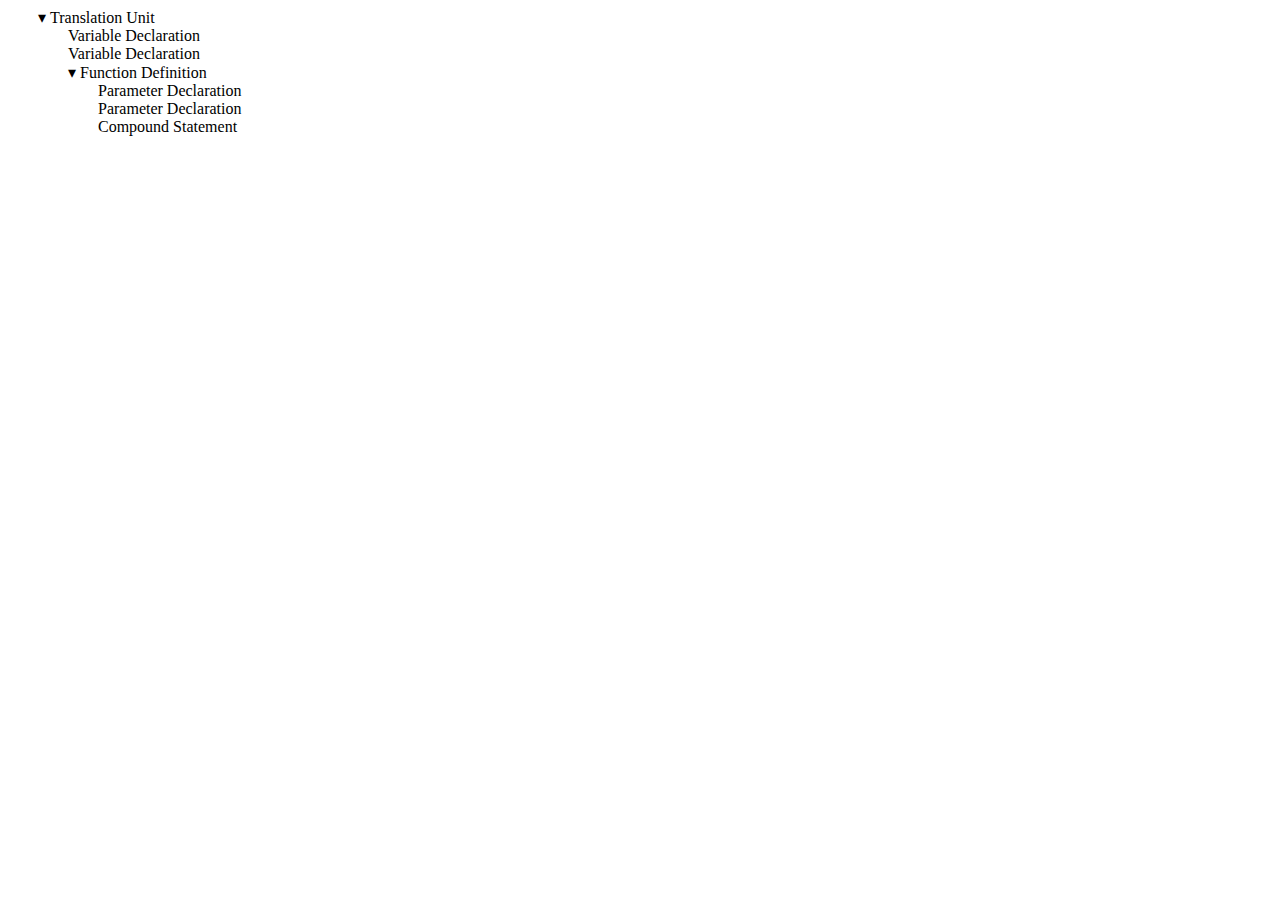
==== index2.html @ bb47036e "5" ====
<html>
	<head>
		<meta charset="utf-8" />
		<title></title>
		<style>
			.tree-node {
				padding-left: 30px;
			}

			.arrow::after {
				content: "\25be";
			}

			.arrow.visible::after {
				content: "\25b8";
			}

			.arrow, .label {
				display: inline;
			}
		</style>
	</head>
	<body>
		<div class="tree-node">
			<div class="self">
				<div class="arrow"></div>
				<div class="label">Translation Unit</div>
			</div>
			<div class="children">
				<div class="tree-node">
					<div class="self">
						<div class="label">Variable Declaration</div>
					</div>
				</div>

				<div class="tree-node">
					<div class="self">
						<div class="label">Variable Declaration</div>
					</div>
				</div>

				<div class="tree-node">
					<div class="self">
						<div class="arrow"></div>
						<div class="label">Function Definition</div>
					</div>
					<div class="children">
						<div class="tree-node">
							<div class="self">
								<div class="label">Parameter Declaration</div>
							</div>
						</div>

						<div class="tree-node">
							<div class="self">
								<div class="label">Parameter Declaration</div>
							</div>
						</div>

						<div class="tree-node">
							<div class="self">
								<div class="label">Compound Statement</div>
							</div>
						</div>
					</div>
				</div>
			</div>
		</div>

		<script>
			let elements = document.querySelectorAll(".tree-node .self .label");
			let elementsArray = Array.prototype.slice.call(elements);

			elementsArray.forEach(function(elem) {
			  elem.addEventListener("click", function(){
					let selfNode = this.parentNode;
					let treeNode = selfNode.parentNode;
					let childrenNode = treeNode.querySelector(".children");

					if (childrenNode) {
						toggleElementVisibility(childrenNode);

						let arrowNode = selfNode.querySelector(".arrow");

						if (arrowNode)
							arrowNode.classList.toggle("visible");
					}
			  });
			});

			function toggleElementVisibility(node) {
				node.style.display =
					node.style.display === "none" ? "block" : "none";
			}
		</script>
	</body>
</html>
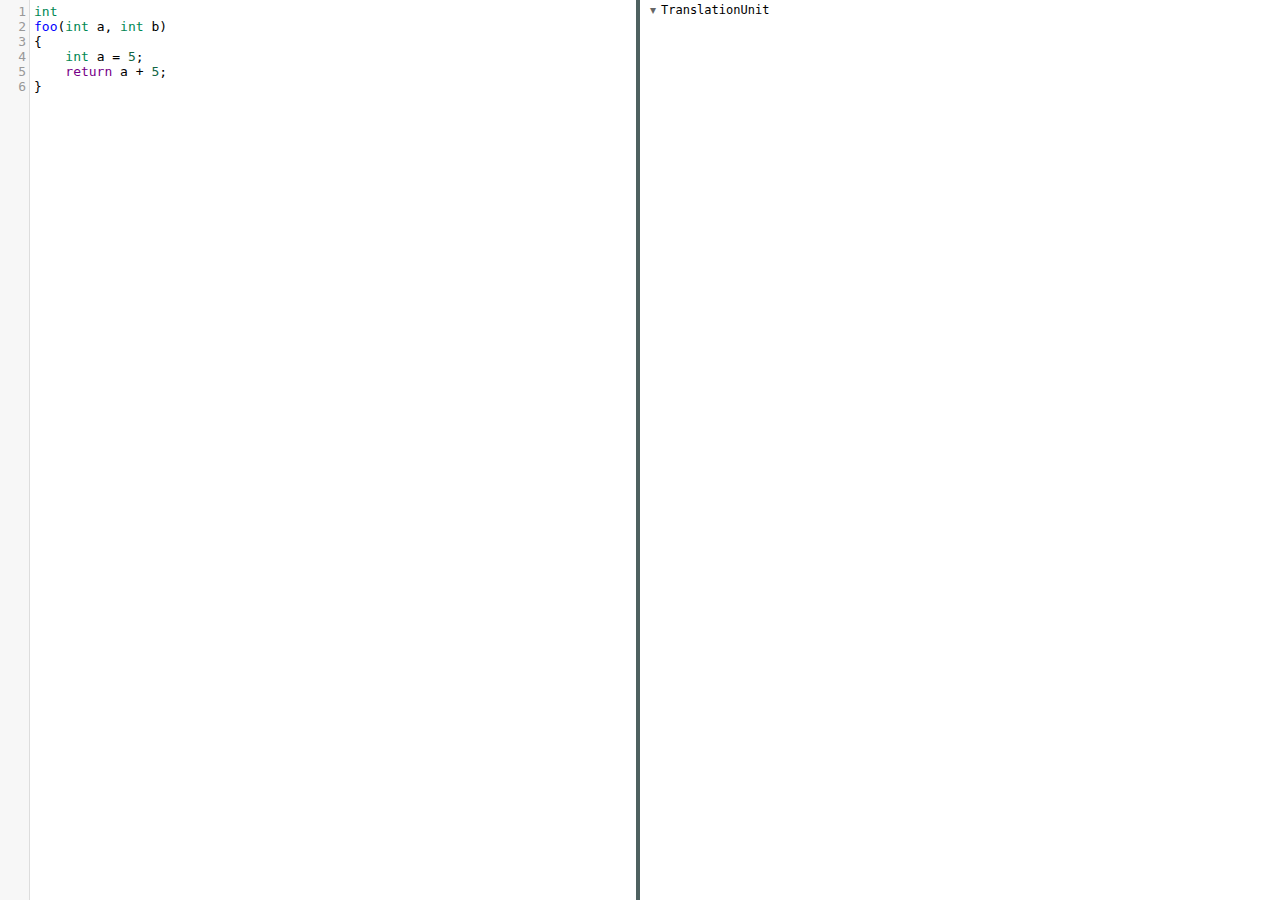
==== commit 57efb211: "1" ====
--- a/index2.html
+++ b/index2.html
@@ -1,14 +1,33 @@
+<!Doctype html>
 <html>
 	<head>
 		<meta charset="utf-8" />
 		<title></title>
 		<style>
 			.tree-node {
-				padding-left: 30px;
+				padding-left: 10px;
+			}
+
+			.label {
+				font: 12px "monospace";
+			}
+
+			.label:hover {
+				cursor: pointer;
+			}
+			
+			.arrow {
+				margin-right: 5px;
+				font-size: 75%;
+			}
+
+			.arrow:hover {
+				cursor: pointer;
 			}
 
 			.arrow::after {
 				content: "\25be";
+				color: #666;
 			}
 
 			.arrow.visible::after {
@@ -18,80 +37,90 @@
 			.arrow, .label {
 				display: inline;
 			}
+
+			#code-editor {
+				width: 200px;
+				height: 100%;
+				box-sizing: border-box;
+			}
+
+			.CodeMirror {
+				height: 100% !important;
+			}
+
+			html {
+				width: 100%;
+				height: 100%;
+				padding: 0;
+				margin: 0;
+			}
+
+			body {
+				display: flex;
+				width: 100%;
+				height: 100%;
+				padding: 0;
+				margin: 0;
+			}
+			#main {
+			height: 100%;
+			width: 100%;
+				padding: 0;
+				margin: 0;
+
+			}
 		</style>
+<style>
+#cst-container {
+	width: 400px;
+	overflow: scroll !important;
+}
+			.start-row-info, .end-row-info {
+				display: none;
+			}
+			.editor-highlight {
+				background: rgba(200, 200, 70, 0.5);
+			}
+</style>
+
+<link rel="stylesheet" type="text/css" href="resizable-style.css">
+		<script src="resizable.js"></script>
+
+<script src="lib/codemirror.js"></script>
+<script src="keymap/vim.js"></script>
+<link rel="stylesheet" href="lib/codemirror.css">
+<script src="mode/clike/clike.js"></script>
+<script defer src="https://ajax.googleapis.com/ajax/libs/jquery/3.6.0/jquery.min.js"></script>
+		<script defer src="script.js"></script>
 	</head>
 	<body>
-		<div class="tree-node">
-			<div class="self">
-				<div class="arrow"></div>
-				<div class="label">Translation Unit</div>
-			</div>
-			<div class="children">
-				<div class="tree-node">
-					<div class="self">
-						<div class="label">Variable Declaration</div>
-					</div>
-				</div>
+		<div id="main">
+			<div id="code-editor" class="resizable-left"></div>
+			<div id="cst-container" class="resizable-right"></div>
+		</div>
+	</body>
 
-				<div class="tree-node">
-					<div class="self">
-						<div class="label">Variable Declaration</div>
-					</div>
-				</div>
+	<script>
 
-				<div class="tree-node">
-					<div class="self">
-						<div class="arrow"></div>
-						<div class="label">Function Definition</div>
-					</div>
-					<div class="children">
-						<div class="tree-node">
-							<div class="self">
-								<div class="label">Parameter Declaration</div>
-							</div>
-						</div>
+		document.addEventListener("DOMContentLoaded", () => {
+			document.getElementById("main").style.width = window.innerWidth + "px";
+			document.getElementById("main").style.height = window.innerHeight + "px";
+			var sizes = {
+				"code-editor" : 0.5,
+				"cst-container" : 0.75
+			};
 
-						<div class="tree-node">
-							<div class="self">
-								<div class="label">Parameter Declaration</div>
-							</div>
-						</div>
+			//let resizerThickness = 10;
+			//Resizable.initialise("main", sizes, resizerThickness);
+			Resizable.initialise("main", {});
 
-						<div class="tree-node">
-							<div class="self">
-								<div class="label">Compound Statement</div>
-							</div>
-						</div>
-					</div>
-				</div>
-			</div>
-		</div>
+		});
 
-		<script>
-			let elements = document.querySelectorAll(".tree-node .self .label");
-			let elementsArray = Array.prototype.slice.call(elements);
-
-			elementsArray.forEach(function(elem) {
-			  elem.addEventListener("click", function(){
-					let selfNode = this.parentNode;
-					let treeNode = selfNode.parentNode;
-					let childrenNode = treeNode.querySelector(".children");
-
-					if (childrenNode) {
-						toggleElementVisibility(childrenNode);
-
-						let arrowNode = selfNode.querySelector(".arrow");
-
-						if (arrowNode)
-							arrowNode.classList.toggle("visible");
-					}
-			  });
-			});
-
-			function toggleElementVisibility(node) {
-				node.style.display =
-					node.style.display === "none" ? "block" : "none";
-			}
-		</script>
-	</body>
+		window.addEventListener("resize", () => {
+			Resizable.activeContentWindows[0].changeSize(window.innerWidth, window.innerHeight);
+			Resizable.activeContentWindows[0].childrenResize();
+		});
+		
+		
+	</script>
 </html>
--- a/resizable-style.css
+++ b/resizable-style.css
@@ -0,0 +1,24 @@
+* {
+  padding: 0;
+  margin: 0;
+  top: 0;
+  left: 0;
+}
+
+.contentWindow{
+  position: absolute;
+}
+
+.resizer{
+  position: absolute;
+  z-index: 100;
+  background-color: #4E6160;
+}
+
+.verticalResizer{
+  cursor: ns-resize;
+}
+
+.horizontalResizer{
+  cursor: ew-resize;
+}
--- a/lib/codemirror.css
+++ b/lib/codemirror.css
@@ -0,0 +1,344 @@
+/* BASICS */
+
+.CodeMirror {
+  /* Set height, width, borders, and global font properties here */
+  font-family: monospace;
+  height: 300px;
+  color: black;
+  direction: ltr;
+}
+
+/* PADDING */
+
+.CodeMirror-lines {
+  padding: 4px 0; /* Vertical padding around content */
+}
+.CodeMirror pre.CodeMirror-line,
+.CodeMirror pre.CodeMirror-line-like {
+  padding: 0 4px; /* Horizontal padding of content */
+}
+
+.CodeMirror-scrollbar-filler, .CodeMirror-gutter-filler {
+  background-color: white; /* The little square between H and V scrollbars */
+}
+
+/* GUTTER */
+
+.CodeMirror-gutters {
+  border-right: 1px solid #ddd;
+  background-color: #f7f7f7;
+  white-space: nowrap;
+}
+.CodeMirror-linenumbers {}
+.CodeMirror-linenumber {
+  padding: 0 3px 0 5px;
+  min-width: 20px;
+  text-align: right;
+  color: #999;
+  white-space: nowrap;
+}
+
+.CodeMirror-guttermarker { color: black; }
+.CodeMirror-guttermarker-subtle { color: #999; }
+
+/* CURSOR */
+
+.CodeMirror-cursor {
+  border-left: 1px solid black;
+  border-right: none;
+  width: 0;
+}
+/* Shown when moving in bi-directional text */
+.CodeMirror div.CodeMirror-secondarycursor {
+  border-left: 1px solid silver;
+}
+.cm-fat-cursor .CodeMirror-cursor {
+  width: auto;
+  border: 0 !important;
+  background: #7e7;
+}
+.cm-fat-cursor div.CodeMirror-cursors {
+  z-index: 1;
+}
+.cm-fat-cursor .CodeMirror-line::selection,
+.cm-fat-cursor .CodeMirror-line > span::selection, 
+.cm-fat-cursor .CodeMirror-line > span > span::selection { background: transparent; }
+.cm-fat-cursor .CodeMirror-line::-moz-selection,
+.cm-fat-cursor .CodeMirror-line > span::-moz-selection,
+.cm-fat-cursor .CodeMirror-line > span > span::-moz-selection { background: transparent; }
+.cm-fat-cursor { caret-color: transparent; }
+@-moz-keyframes blink {
+  0% {}
+  50% { background-color: transparent; }
+  100% {}
+}
+@-webkit-keyframes blink {
+  0% {}
+  50% { background-color: transparent; }
+  100% {}
+}
+@keyframes blink {
+  0% {}
+  50% { background-color: transparent; }
+  100% {}
+}
+
+/* Can style cursor different in overwrite (non-insert) mode */
+.CodeMirror-overwrite .CodeMirror-cursor {}
+
+.cm-tab { display: inline-block; text-decoration: inherit; }
+
+.CodeMirror-rulers {
+  position: absolute;
+  left: 0; right: 0; top: -50px; bottom: 0;
+  overflow: hidden;
+}
+.CodeMirror-ruler {
+  border-left: 1px solid #ccc;
+  top: 0; bottom: 0;
+  position: absolute;
+}
+
+/* DEFAULT THEME */
+
+.cm-s-default .cm-header {color: blue;}
+.cm-s-default .cm-quote {color: #090;}
+.cm-negative {color: #d44;}
+.cm-positive {color: #292;}
+.cm-header, .cm-strong {font-weight: bold;}
+.cm-em {font-style: italic;}
+.cm-link {text-decoration: underline;}
+.cm-strikethrough {text-decoration: line-through;}
+
+.cm-s-default .cm-keyword {color: #708;}
+.cm-s-default .cm-atom {color: #219;}
+.cm-s-default .cm-number {color: #164;}
+.cm-s-default .cm-def {color: #00f;}
+.cm-s-default .cm-variable,
+.cm-s-default .cm-punctuation,
+.cm-s-default .cm-property,
+.cm-s-default .cm-operator {}
+.cm-s-default .cm-variable-2 {color: #05a;}
+.cm-s-default .cm-variable-3, .cm-s-default .cm-type {color: #085;}
+.cm-s-default .cm-comment {color: #a50;}
+.cm-s-default .cm-string {color: #a11;}
+.cm-s-default .cm-string-2 {color: #f50;}
+.cm-s-default .cm-meta {color: #555;}
+.cm-s-default .cm-qualifier {color: #555;}
+.cm-s-default .cm-builtin {color: #30a;}
+.cm-s-default .cm-bracket {color: #997;}
+.cm-s-default .cm-tag {color: #170;}
+.cm-s-default .cm-attribute {color: #00c;}
+.cm-s-default .cm-hr {color: #999;}
+.cm-s-default .cm-link {color: #00c;}
+
+.cm-s-default .cm-error {color: #f00;}
+.cm-invalidchar {color: #f00;}
+
+.CodeMirror-composing { border-bottom: 2px solid; }
+
+/* Default styles for common addons */
+
+div.CodeMirror span.CodeMirror-matchingbracket {color: #0b0;}
+div.CodeMirror span.CodeMirror-nonmatchingbracket {color: #a22;}
+.CodeMirror-matchingtag { background: rgba(255, 150, 0, .3); }
+.CodeMirror-activeline-background {background: #e8f2ff;}
+
+/* STOP */
+
+/* The rest of this file contains styles related to the mechanics of
+   the editor. You probably shouldn't touch them. */
+
+.CodeMirror {
+  position: relative;
+  overflow: hidden;
+  background: white;
+}
+
+.CodeMirror-scroll {
+  overflow: scroll !important; /* Things will break if this is overridden */
+  /* 50px is the magic margin used to hide the element's real scrollbars */
+  /* See overflow: hidden in .CodeMirror */
+  margin-bottom: -50px; margin-right: -50px;
+  padding-bottom: 50px;
+  height: 100%;
+  outline: none; /* Prevent dragging from highlighting the element */
+  position: relative;
+  z-index: 0;
+}
+.CodeMirror-sizer {
+  position: relative;
+  border-right: 50px solid transparent;
+}
+
+/* The fake, visible scrollbars. Used to force redraw during scrolling
+   before actual scrolling happens, thus preventing shaking and
+   flickering artifacts. */
+.CodeMirror-vscrollbar, .CodeMirror-hscrollbar, .CodeMirror-scrollbar-filler, .CodeMirror-gutter-filler {
+  position: absolute;
+  z-index: 6;
+  display: none;
+  outline: none;
+}
+.CodeMirror-vscrollbar {
+  right: 0; top: 0;
+  overflow-x: hidden;
+  overflow-y: scroll;
+}
+.CodeMirror-hscrollbar {
+  bottom: 0; left: 0;
+  overflow-y: hidden;
+  overflow-x: scroll;
+}
+.CodeMirror-scrollbar-filler {
+  right: 0; bottom: 0;
+}
+.CodeMirror-gutter-filler {
+  left: 0; bottom: 0;
+}
+
+.CodeMirror-gutters {
+  position: absolute; left: 0; top: 0;
+  min-height: 100%;
+  z-index: 3;
+}
+.CodeMirror-gutter {
+  white-space: normal;
+  height: 100%;
+  display: inline-block;
+  vertical-align: top;
+  margin-bottom: -50px;
+}
+.CodeMirror-gutter-wrapper {
+  position: absolute;
+  z-index: 4;
+  background: none !important;
+  border: none !important;
+}
+.CodeMirror-gutter-background {
+  position: absolute;
+  top: 0; bottom: 0;
+  z-index: 4;
+}
+.CodeMirror-gutter-elt {
+  position: absolute;
+  cursor: default;
+  z-index: 4;
+}
+.CodeMirror-gutter-wrapper ::selection { background-color: transparent }
+.CodeMirror-gutter-wrapper ::-moz-selection { background-color: transparent }
+
+.CodeMirror-lines {
+  cursor: text;
+  min-height: 1px; /* prevents collapsing before first draw */
+}
+.CodeMirror pre.CodeMirror-line,
+.CodeMirror pre.CodeMirror-line-like {
+  /* Reset some styles that the rest of the page might have set */
+  -moz-border-radius: 0; -webkit-border-radius: 0; border-radius: 0;
+  border-width: 0;
+  background: transparent;
+  font-family: inherit;
+  font-size: inherit;
+  margin: 0;
+  white-space: pre;
+  word-wrap: normal;
+  line-height: inherit;
+  color: inherit;
+  z-index: 2;
+  position: relative;
+  overflow: visible;
+  -webkit-tap-highlight-color: transparent;
+  -webkit-font-variant-ligatures: contextual;
+  font-variant-ligatures: contextual;
+}
+.CodeMirror-wrap pre.CodeMirror-line,
+.CodeMirror-wrap pre.CodeMirror-line-like {
+  word-wrap: break-word;
+  white-space: pre-wrap;
+  word-break: normal;
+}
+
+.CodeMirror-linebackground {
+  position: absolute;
+  left: 0; right: 0; top: 0; bottom: 0;
+  z-index: 0;
+}
+
+.CodeMirror-linewidget {
+  position: relative;
+  z-index: 2;
+  padding: 0.1px; /* Force widget margins to stay inside of the container */
+}
+
+.CodeMirror-widget {}
+
+.CodeMirror-rtl pre { direction: rtl; }
+
+.CodeMirror-code {
+  outline: none;
+}
+
+/* Force content-box sizing for the elements where we expect it */
+.CodeMirror-scroll,
+.CodeMirror-sizer,
+.CodeMirror-gutter,
+.CodeMirror-gutters,
+.CodeMirror-linenumber {
+  -moz-box-sizing: content-box;
+  box-sizing: content-box;
+}
+
+.CodeMirror-measure {
+  position: absolute;
+  width: 100%;
+  height: 0;
+  overflow: hidden;
+  visibility: hidden;
+}
+
+.CodeMirror-cursor {
+  position: absolute;
+  pointer-events: none;
+}
+.CodeMirror-measure pre { position: static; }
+
+div.CodeMirror-cursors {
+  visibility: hidden;
+  position: relative;
+  z-index: 3;
+}
+div.CodeMirror-dragcursors {
+  visibility: visible;
+}
+
+.CodeMirror-focused div.CodeMirror-cursors {
+  visibility: visible;
+}
+
+.CodeMirror-selected { background: #d9d9d9; }
+.CodeMirror-focused .CodeMirror-selected { background: #d7d4f0; }
+.CodeMirror-crosshair { cursor: crosshair; }
+.CodeMirror-line::selection, .CodeMirror-line > span::selection, .CodeMirror-line > span > span::selection { background: #d7d4f0; }
+.CodeMirror-line::-moz-selection, .CodeMirror-line > span::-moz-selection, .CodeMirror-line > span > span::-moz-selection { background: #d7d4f0; }
+
+.cm-searching {
+  background-color: #ffa;
+  background-color: rgba(255, 255, 0, .4);
+}
+
+/* Used to force a border model for a node */
+.cm-force-border { padding-right: .1px; }
+
+@media print {
+  /* Hide the cursor when printing */
+  .CodeMirror div.CodeMirror-cursors {
+    visibility: hidden;
+  }
+}
+
+/* See issue #2901 */
+.cm-tab-wrap-hack:after { content: ''; }
+
+/* Help users use markselection to safely style text background */
+span.CodeMirror-selectedtext { background: none; }
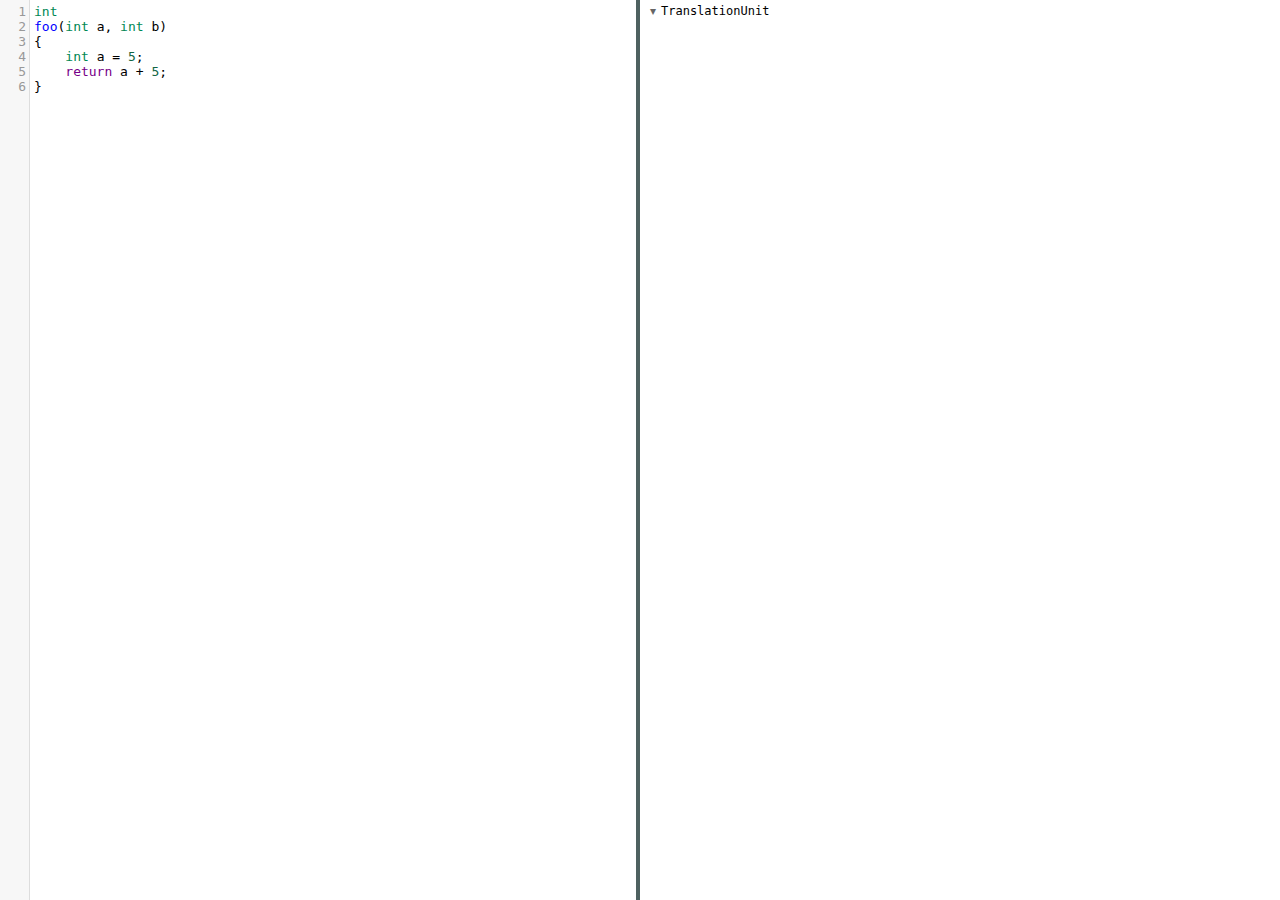
==== commit 06e8188a: "3" ====
--- a/index2.html
+++ b/index2.html
@@ -6,10 +6,17 @@
 		<style>
 			.tree-node {
 				padding-left: 10px;
+				width: 100%;
+			}
+
+			.self {
+				width: 100%;
+				display: flex;
 			}
 
 			.label {
 				font: 12px "monospace";
+				width: 100%;
 			}
 
 			.label:hover {
@@ -53,6 +60,7 @@
 				height: 100%;
 				padding: 0;
 				margin: 0;
+				overflow: hidden;
 			}
 
 			body {
@@ -61,25 +69,41 @@
 				height: 100%;
 				padding: 0;
 				margin: 0;
+				overflow: hidden;
 			}
 			#main {
-			height: 100%;
-			width: 100%;
+			height: 400px;
+			width: 400px;
 				padding: 0;
 				margin: 0;
 
+				overflow: hidden;
 			}
 		</style>
 <style>
 #cst-container {
 	width: 400px;
-	overflow: scroll !important;
+	overflow-y: scroll !important;
+	overflow-x: hidden;
+	padding-top: 4px;
 }
-			.start-row-info, .end-row-info {
+			.start-row-info, .end-row-info,
+			.start-col-info, .end-col-info {
 				display: none;
 			}
 			.editor-highlight {
 				background: rgba(200, 200, 70, 0.5);
+			}
+
+			.cst_high {
+				background: rgba(200, 200, 70, 0.5);
+				width: 100%;
+				overflow-x: hidden;
+				box-sizing: border-box;
+			}
+
+			.cst_high:hover {
+				cursor: pointer;
 			}
 </style>
 
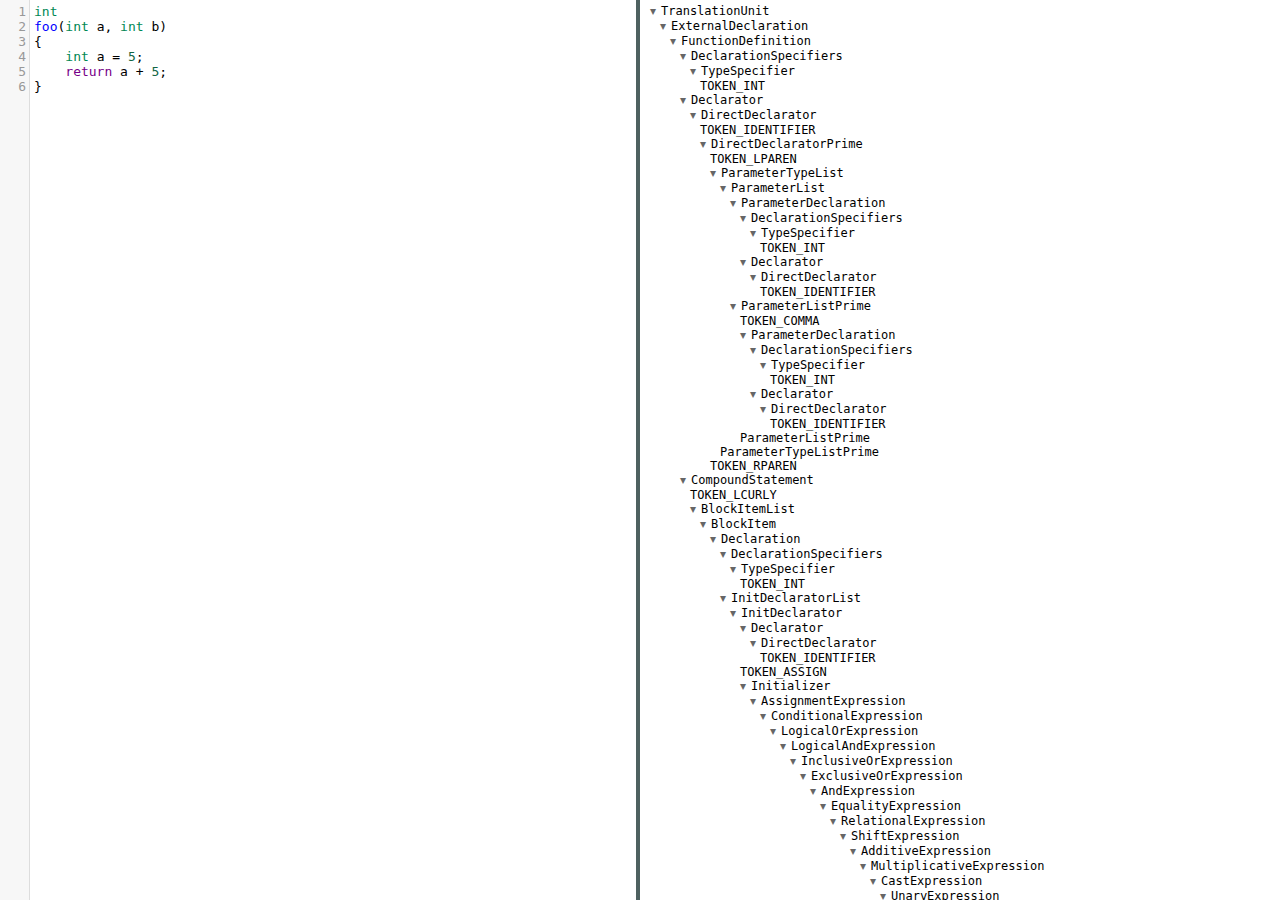
==== commit 33f47022: "serv" ====
--- a/index2.html
+++ b/index2.html
@@ -87,6 +87,10 @@
 	overflow-x: hidden;
 	padding-top: 4px;
 }
+
+#cst-container:hover {
+				cursor: pointer;
+}
 			.start-row-info, .end-row-info,
 			.start-col-info, .end-col-info {
 				display: none;
